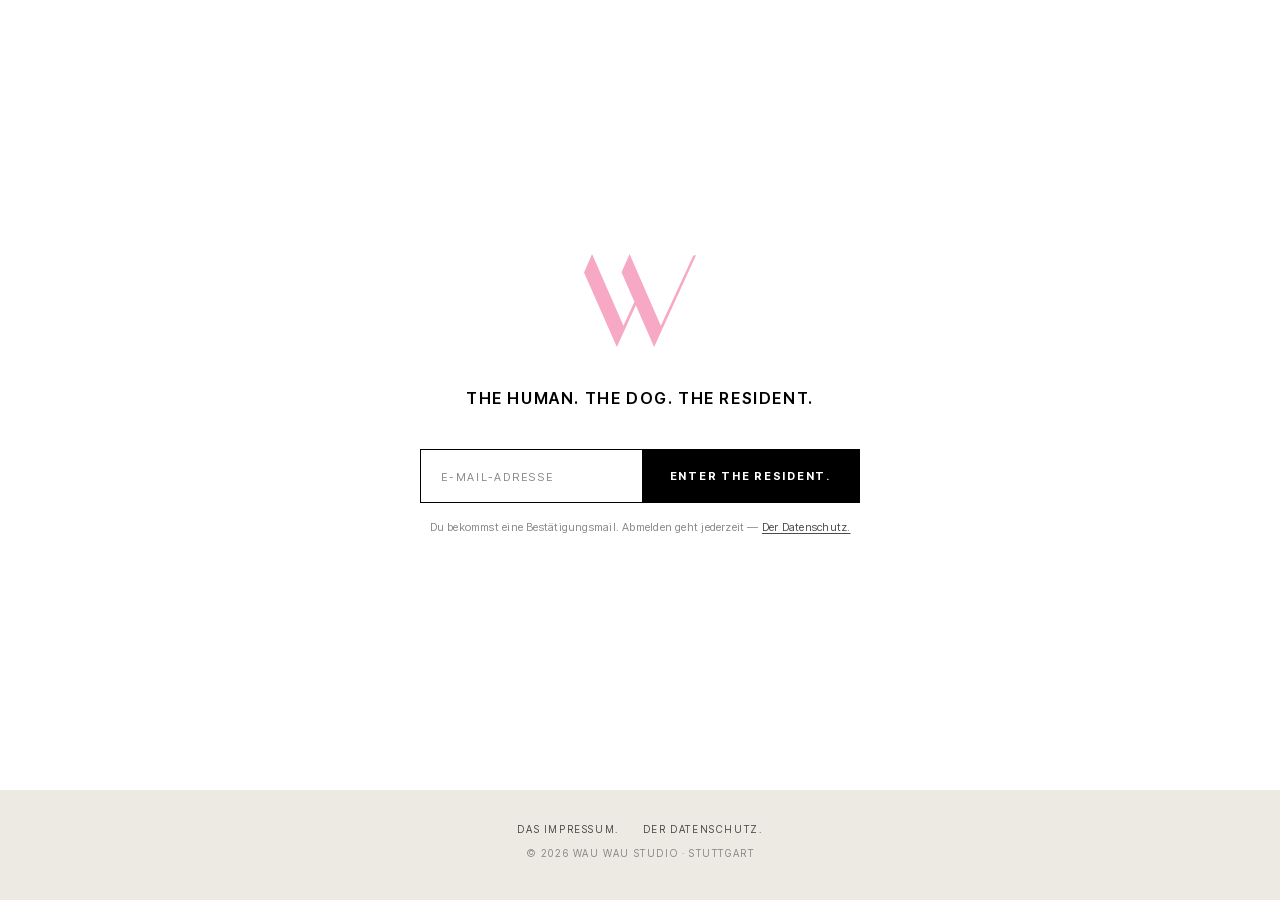
==== index.html @ 5a268c18 "WAU WAU Studio public teaser: landing, confirm, legal pages Co-Authored-By: Claude Fable 5 <noreply@" ====
<!DOCTYPE html>
<html lang="de">
<head>
<meta charset="UTF-8" />
<meta name="viewport" content="width=device-width, initial-scale=1.0" />
<title>The List. — WAU WAU STUDIO</title>
<link rel="icon" href="favicon.svg" type="image/svg+xml">
<link rel="icon" href="favicon.png" sizes="32x32">
<link rel="apple-touch-icon" href="apple-touch-icon.png">
<meta name="description" content="Chapter 01 kommt. The List erfährt es zuerst — ein Haus für den Hund und den Menschen, der mit ihm wohnt.">
<link rel="canonical" href="https://wauwaustudio.com/">
<meta property="og:title" content="The List. — WAU WAU STUDIO">
<meta property="og:description" content="Chapter 01 kommt. The List erfährt es zuerst — ein Haus für den Hund und den Menschen, der mit ihm wohnt.">
<meta property="og:type" content="website">
<meta property="og:url" content="https://wauwaustudio.com/">
<meta property="og:image" content="https://wauwaustudio.com/og-image.png">
<meta property="og:site_name" content="WAU WAU Studio">
<meta property="og:locale" content="de_DE">
<meta name="twitter:card" content="summary_large_image">
<link rel="stylesheet" href="styles.css?v=20260708-17">
</head>
<body>

<main class="landing">
  <div class="landing-inner">

    <div class="landing-emblem" aria-hidden="true">
      <svg viewBox="0 0 828.16 688.01" xmlns="http://www.w3.org/2000/svg">
        <path fill="currentColor" d="M337.18,0.00 L277.61,135.22 L372.55,353.83 L291.80,530.65 L59.59,0.53 L0.00,136.64 L242.98,688.01 L383.33,378.32 L518.47,687.63 L828.16,9.86 L808.40,10.77 L567.93,530.61 Z"/>
      </svg>
    </div>

    <h1 class="landing-line">The Human. The Dog. The Resident.</h1>

    <!-- Brevo (Double-Opt-in, serverseitig aktiv). Der POST geht in ein
         verstecktes iframe, damit die Nutzerin auf unserer Seite bleibt;
         nach dem Absenden ersetzt JS das Formular durch die Erfolgszeile.
         Ohne JS: normaler POST → Brevos Bestätigungsseite (Fallback). -->
    <form id="waitlist-form" class="landing-form"
          method="POST"
          action="https://05bfba28.sibforms.com/serve/[base64]"
          target="brevo-sink">
      <input type="email" name="EMAIL" placeholder="E-Mail-Adresse" aria-label="E-Mail-Adresse" required>
      <input type="text" name="email_address_check" value="" style="position:absolute;left:-9999px" tabindex="-1" aria-hidden="true">
      <input type="hidden" name="locale" value="de">
      <button type="submit">Enter the Resident.</button>
    </form>
    <p class="landing-fineprint">Du bekommst eine Bestätigungsmail. Abmelden geht jederzeit — <a href="landing-datenschutz.html">Der Datenschutz.</a></p>
    <iframe name="brevo-sink" style="display:none" aria-hidden="true" title="Brevo"></iframe>

  </div>

  <footer class="landing-footer">
    <div class="landing-legal">
      <a href="landing-impressum.html">Das Impressum.</a>
      <a href="landing-datenschutz.html">Der Datenschutz.</a>
    </div>
    <span>© 2026 WAU WAU Studio · Stuttgart</span>
  </footer>
</main>

<script>
  (function () {
    var form = document.getElementById('waitlist-form');
    if (!form) return;
    var fineprint = document.querySelector('.landing-fineprint');
    form.addEventListener('submit', function () {
      // Das Formular postet wirklich (target = verstecktes iframe). Wir
      // ersetzen danach nur die sichtbaren Elemente durch die Erfolgszeile.
      setTimeout(function () {
        var note = document.createElement('p');
        note.className = 'landing-success';
        note.textContent = 'Check über dein Postfach in The Resident. ein.';
        form.replaceWith(note);
        if (fineprint) fineprint.remove();
      }, 0);
    });
  })();
</script>

</body>
</html>
---- styles.css ----
/* =====================================================
   WAU WAU STUDIO — Fonts, lokal gehostet (kein Google-CDN)
   Bodoni Moda (normal + kursiv) und Inter Tight (variabel,
   400–900). Nur latin-Subset, unicode-range aus dem
   Google-CSS übernommen. font-display: swap.
   ===================================================== */

@font-face {
  font-family: 'Bodoni Moda';
  font-style: normal;
  font-weight: 400 700;
  font-display: swap;
  src: url(fonts/bodoni-moda-normal-latin.woff2) format('woff2');
  unicode-range: U+0000-00FF, U+0131, U+0152-0153, U+02BB-02BC, U+02C6, U+02DA, U+02DC, U+0304, U+0308, U+0329, U+2000-206F, U+20AC, U+2122, U+2191, U+2193, U+2212, U+2215, U+FEFF, U+FFFD;
}
@font-face {
  font-family: 'Bodoni Moda';
  font-style: italic;
  font-weight: 400 700;
  font-display: swap;
  src: url(fonts/bodoni-moda-italic-latin.woff2) format('woff2');
  unicode-range: U+0000-00FF, U+0131, U+0152-0153, U+02BB-02BC, U+02C6, U+02DA, U+02DC, U+0304, U+0308, U+0329, U+2000-206F, U+20AC, U+2122, U+2191, U+2193, U+2212, U+2215, U+FEFF, U+FFFD;
}
@font-face {
  font-family: 'Inter Tight';
  font-style: normal;
  font-weight: 400 900;
  font-display: swap;
  src: url(fonts/inter-tight-normal-latin.woff2) format('woff2');
  unicode-range: U+0000-00FF, U+0131, U+0152-0153, U+02BB-02BC, U+02C6, U+02DA, U+02DC, U+0304, U+0308, U+0329, U+2000-206F, U+20AC, U+2122, U+2191, U+2193, U+2212, U+2215, U+FEFF, U+FFFD;
}

/* =====================================================
   WAU WAU STUDIO — v0.4
   Editorial — Wortmarken in Inter Tight 800.
   Body in Inter Tight für ruhige Lesbarkeit.
   Der opulente Moment: Bodoni Moda (--display) auf den
   Headlines und Produktnamen. Wortmarke, Navigation und
   Fließtext bleiben Inter Tight — das ist die Grammatik.
   ===================================================== */

:root {
  --white: #FFFFFF;
  --black: #000000;
  --grey-50: #F7F7F7;
  --grey-100: #E5E5E5;
  --grey-300: #BFBFBF;
  --grey-500: #888888;
  --grey-700: #4A4A4A;
  --bone: #F4F2ED; /* warmer Knochen-Ton für die leeren Platten — zum Footer (#EDEAE3) gestimmt, kein Grünstich */
  --bubblegum: #F7A8C4; /* Emblem-Rosa — finale Pantone noch offen, Wert bewusst zentral gehalten */

  --font: 'Inter Tight', 'Helvetica Neue', Helvetica, Arial, sans-serif;
  --display: 'Bodoni Moda', 'Didot', 'Bodoni 72', Garamond, serif;

  --easing: cubic-bezier(0.16, 1, 0.3, 1);
}

* { box-sizing: border-box; margin: 0; padding: 0; }
html { scroll-behavior: smooth; }

body {
  background: var(--white);
  color: var(--black);
  font-family: var(--font);
  font-weight: 400;
  line-height: 1.4;
  -webkit-font-smoothing: antialiased;
  overflow-x: hidden;
  position: relative;
}

::selection { background: var(--black); color: var(--white); }
a { color: inherit; text-decoration: none; }

/* ================================
   HERO — Sidebar links, Inhalt rechts
   ================================ */
.hero {
  background-color: var(--white);
  color: var(--black);
  height: 100vh;
  min-height: 600px;
  margin-left: 243px;
}
.hero-rail {
  position: fixed;
  top: 0;
  left: 0;
  width: 243px;
  height: 100vh;
  z-index: 100;
  overflow: hidden;
  display: flex;
  flex-direction: column;
  gap: 24px;
  padding: 24px 19px;
  background: var(--white);
  border-right: 1px solid var(--black);
}
.hero-nav {
  display: flex;
  flex-direction: column;
  gap: 22px;
  margin-top: 31px;
  font-family: var(--font);
  font-size: 11px;
  font-weight: 500;
  letter-spacing: 0.04em;
  text-transform: uppercase;
}
.hero-nav .group {
  display: flex;
  flex-direction: column;
  gap: 9px;
}
.hero-nav a {
  color: var(--black);
  transition: opacity 0.2s;
}
.hero-nav a:hover { opacity: 0.5; }
.hero-nav a.is-active { text-decoration: underline; text-underline-offset: 4px; }

/* --------------------------------
   THE CHAPTERS — Akkordeon im Rail
   Der Trigger ist ein Button in Nav-Grammatik (10px, uppercase,
   Punkt am Ende). Die Unterliste ist eingerückt und klappt über
   height/opacity auf. Progressive Enhancement: ohne JS bleibt sie
   sichtbar (kein max-height-Deckel), JS versteckt sie initial.
   -------------------------------- */
.hero-nav .chapters-trigger {
  color: var(--black);
  font: inherit;
  letter-spacing: inherit;
  text-transform: inherit;
  text-align: left;
  background: none;
  border: 0;
  padding: 0;
  cursor: pointer;
  transition: opacity 0.2s;
}
.hero-nav .chapters-trigger:hover { opacity: 0.5; }

/* Eingerückte Unterliste — ruhige, langsame Klappbewegung. */
.hero-nav .chapters-panel {
  display: flex;
  flex-direction: column;
  gap: 9px;
  padding-left: 14px;
  margin-top: 9px;
}
/* Erst wenn JS greift (.reveal-on auf <html>), wird geklappt.
   So bleibt der Link ohne JS erreichbar. */
.reveal-on .hero-nav .chapters-panel {
  overflow: hidden;
  max-height: 0;
  opacity: 0;
  margin-top: 0;
  transition: max-height 0.6s var(--easing),
              opacity 0.6s var(--easing),
              margin-top 0.6s var(--easing);
}
.reveal-on .hero-nav .chapters.is-open .chapters-panel {
  opacity: 1;
  margin-top: 9px;
  /* max-height wird per JS auf die gemessene Höhe gesetzt */
}

.hero-video-wrap {
  position: relative;
  overflow: hidden;
  height: 100%;
  background: var(--black);
}
.hero-video-wrap video,
.hero-video-wrap img {
  width: 100%;
  height: 100%;
  object-fit: cover;
  object-position: center center;
  display: block;
}

/* W-Emblem — fixierte Ebene im Viewport. Bleibt beim Scrollen mittig
   stehen. Über dem Hero-Video gefüllt (.w-fill), unterhalb der
   Video-Unterkante nur Kontur (.w-outline). Position, Größe und der
   Clip an der Video-Kante werden in main.js gesetzt.
   Liegt über allem Inhalt, aber unter dem Such-Overlay (z-index 200). */
.w-emblem-fixed {
  position: fixed;
  top: 0;
  left: 0;
  width: 0;
  height: 0;
  color: var(--bubblegum);
  pointer-events: none;
  z-index: 150;
}
.w-emblem-fixed svg {
  position: absolute;
  inset: 0;
  display: block;
  width: 100%;
  height: 100%;
}

/* Alle Sektionen NACH dem Hero: rechts von der fixen Sidebar.
   Ab .big-mark läuft der Inhalt full-bleed, die Sidebar wird per JS ausgeblendet. */
.product-grid,
.editorial-strip,
.detail,
.archive,
.newsletter,
.category-bar,
.page-section,
.founder,
.legal,
.product-detail {
  margin-left: 243px;
}

.hero-logo {
  font-family: var(--font);
  font-weight: 800;
  font-size: 34px;
  line-height: 1.0;
  letter-spacing: -0.02em;
  text-align: center;
  color: var(--black);
  margin: 0;
}
.hero-logo .logo-line { display: block; white-space: nowrap; }
.hero-logo .studio {
  font-size: 11px;
  font-weight: 500;
  letter-spacing: 0.16em;
  margin-top: 6px;
}
.hero-logo .studio span { display: inline; }
.hero-logo a { display: block; }

/* ================================
   PAGE SECTION — generischer Container für Unterseiten
   ================================ */
.page-section {
  min-height: 100vh;
  padding: 140px 60px 120px;
  display: flex;
  flex-direction: column;
  border-bottom: 1px solid var(--black);
}
.page-section .label {
  font-size: 11px;
  font-weight: 500;
  letter-spacing: 0.32em;
  text-transform: uppercase;
  color: var(--grey-500);
  margin-bottom: 24px;
}
.page-section h1 {
  font-family: var(--display);
  font-size: clamp(48px, 8vw, 130px);
  font-weight: 500;
  line-height: 0.92;
  letter-spacing: 0.005em;
  text-transform: uppercase;
  margin-bottom: 32px;
}
.page-section .lede {
  font-size: 16px;
  line-height: 1.7;
  color: var(--grey-700);
  max-width: 640px;
  margin-bottom: 64px;
}
.page-section .placeholder-note {
  margin-top: auto;
  font-size: 11px;
  letter-spacing: 0.32em;
  text-transform: uppercase;
  color: var(--grey-500);
  border: 1px dashed var(--grey-300);
  padding: 32px;
  text-align: center;
}

/* ================================
   LEGAL — Long-Form-Prose (Impressum, AGB, Datenschutz)
   ================================ */
.legal {
  background: var(--white);
  padding: 0 60px 140px;
  border-bottom: 1px solid var(--black);
}
.legal-prose {
  max-width: 720px;
  font-size: 14px;
  line-height: 1.7;
  color: var(--grey-700);
}
.legal-prose .meta {
  font-size: 11px;
  letter-spacing: 0.16em;
  text-transform: uppercase;
  color: var(--grey-500);
  border: 1px dashed var(--grey-300);
  padding: 16px 20px;
  margin-bottom: 56px;
  line-height: 1.6;
}
.legal-prose h2 {
  font-size: 11px;
  font-weight: 600;
  letter-spacing: 0.32em;
  text-transform: uppercase;
  color: var(--black);
  margin: 48px 0 16px;
}
.legal-prose h2:first-of-type { margin-top: 0; }
.legal-prose p { margin: 0 0 16px; }
.legal-prose p:last-child { margin-bottom: 0; }
.legal-prose .address p { margin: 0; }
.legal-prose a { color: var(--black); text-decoration: underline; text-underline-offset: 3px; }
.legal-prose a:hover { opacity: 0.5; }
@media (max-width: 900px) {
  .legal { padding: 0 24px 100px; }
}

/* ================================
   SIZES — ruhige Maßtabelle (The Dog, The Human, The Resident)
   ================================ */
.sizes {
  background: var(--white);
  padding: 100px 60px;
  border-bottom: 1px solid var(--black);
}
.sizes-inner { max-width: 720px; }
.sizes .label {
  font-size: 11px;
  font-weight: 500;
  letter-spacing: 0.32em;
  text-transform: uppercase;
  color: var(--grey-500);
  margin-bottom: 20px;
}
.sizes h2 {
  font-family: var(--display);
  font-style: italic;
  font-size: clamp(28px, 3vw, 44px);
  font-weight: 500;
  line-height: 1.02;
  margin: 0 0 20px;
}
.sizes .intro {
  font-size: 14px;
  line-height: 1.7;
  color: var(--grey-700);
  max-width: 560px;
  margin: 0 0 40px;
}
.sizes-scroll { overflow-x: auto; }
.size-table {
  width: 100%;
  border-collapse: collapse;
  font-size: 13px;
  line-height: 1.5;
}
.size-table th,
.size-table td {
  text-align: left;
  padding: 14px 20px 14px 0;
  border-bottom: 1px solid var(--grey-300);
  white-space: nowrap;
}
.size-table thead th {
  font-size: 10px;
  font-weight: 600;
  letter-spacing: 0.24em;
  text-transform: uppercase;
  color: var(--grey-500);
  border-bottom: 1px solid var(--black);
}
.size-table tbody th {
  font-weight: 600;
  color: var(--black);
}
.size-table td { color: var(--grey-700); }
.size-table tbody tr:last-child th,
.size-table tbody tr:last-child td { border-bottom: 1px solid var(--black); }
.sizes .aside {
  font-size: 13px;
  line-height: 1.7;
  color: var(--grey-700);
  max-width: 560px;
  margin: 32px 0 0;
}
.sizes .note {
  font-size: 11px;
  letter-spacing: 0.04em;
  color: var(--grey-500);
  margin: 24px 0 0;
}
@media (max-width: 900px) {
  .sizes { padding: 80px 24px; }
}

/* ================================
   BRAND INTRO — Porträt links, Lede rechts
   ================================ */
.brand-intro {
  display: grid;
  grid-template-columns: 280px 1fr;
  gap: 56px;
  align-items: start;
}
.brand-intro-image {
  margin: 0;
  display: flex;
  flex-direction: column;
  gap: 16px;
}
.brand-intro-image img {
  display: block;
  width: 100%;
  height: auto;
}
.brand-intro-image figcaption {
  font-size: 11px;
  letter-spacing: 0.32em;
  text-transform: uppercase;
  color: var(--grey-500);
}
.brand-intro-image figcaption .name {
  display: block;
  color: var(--black);
  font-weight: 600;
  margin-bottom: 6px;
}
.brand-intro-text { max-width: 640px; }
.brand-intro-text .lede:last-child { margin-bottom: 0; }
.brand-intro-text .core-title {
  font-size: clamp(28px, 4vw, 44px);
  font-weight: 800;
  line-height: 0.95;
  letter-spacing: -0.02em;
  text-transform: uppercase;
  margin-bottom: 28px;
}
.brand-intro-text p {
  font-size: 16px;
  line-height: 1.7;
  color: var(--grey-700);
  margin-bottom: 22px;
}
.brand-intro-text p:last-child { margin-bottom: 0; }
@media (max-width: 900px) {
  .brand-intro { grid-template-columns: 1fr; gap: 32px; }
  .brand-intro-image { max-width: 280px; }
}

/* ================================
   CATEGORY BAR — Sortieren / Filter über dem Grid
   ================================ */
.category-bar {
  border-bottom: 1px solid var(--black);
  padding: 16px 24px;
  display: flex;
  justify-content: space-between;
  align-items: center;
  font-size: 11px;
  font-weight: 500;
  letter-spacing: 0.16em;
  text-transform: uppercase;
  background: var(--white);
}
.category-bar .left {
  display: flex;
  gap: 16px;
  align-items: center;
}
.category-bar .left .count { color: var(--grey-500); }
.category-bar .right {
  display: flex;
  gap: 12px;
  align-items: center;
}
.category-bar select {
  border: 1px solid var(--black);
  background: var(--white);
  padding: 8px 12px;
  font-family: var(--font);
  font-size: 11px;
  font-weight: 500;
  letter-spacing: 0.12em;
  text-transform: uppercase;
  color: var(--black);
  cursor: pointer;
  outline: none;
  appearance: none;
  -webkit-appearance: none;
  padding-right: 28px;
  background-image: url("data:image/svg+xml;utf8,<svg xmlns='http://www.w3.org/2000/svg' width='10' height='6' viewBox='0 0 10 6' fill='none'><path d='M1 1l4 4 4-4' stroke='black' stroke-width='1.2'/></svg>");
  background-repeat: no-repeat;
  background-position: right 10px center;
}

/* ================================
   PRODUCT GRID — 2-spaltig
   ================================ */
.product-grid {
  display: grid;
  grid-template-columns: repeat(2, 1fr);
  gap: 0;
  border-bottom: 1px solid var(--black);
}
.product-card {
  border-right: 1px solid var(--black);
  padding: 0;
  background: var(--white);
  cursor: pointer;
  position: relative;
}
.product-card:nth-child(2n) { border-right: none; }

.product-card .image {
  aspect-ratio: 4/5;
  background: var(--bone);
  position: relative;
  overflow: hidden;
  /* Der Ton der Platte hebt sich beim Hover minimal — langsam, leise. */
  transition: background 0.7s var(--easing);
}
/* Die leere Platte reagiert, nicht die ganze Karte: der Knochen-Ton
   verdichtet sich einen Hauch, das Material-Label tritt näher und dunkler. */
.product-card:hover .image { background: #EFEDE6; }
.product-card .image[data-material]::after {
  transition: color 0.7s var(--easing), letter-spacing 0.7s var(--easing);
}
.product-card:hover .image[data-material]::after {
  color: var(--grey-700);
  letter-spacing: 0.36em;
}
/* Name und Preis reagieren subtil mit — kein Sprung, nur ein Aufwachen. */
.product-card .name,
.product-card .price {
  transition: opacity 0.6s var(--easing);
}
.product-card:hover .price { opacity: 0.55; }
.product-card .image img {
  position: absolute;
  inset: 0;
  width: 100%;
  height: 100%;
  object-fit: contain;
  display: block;
}
/* Kuratierte Kennzeichnung der leeren Platte: Materialzeile, zentriert,
   im Duktus der bestehenden Labels. Erscheint nur, wenn ein data-material
   gesetzt ist — die Fläche liest sich als gespannter Rahmen, nicht als Leere. */
.product-card .image[data-material]::after {
  content: attr(data-material);
  position: absolute;
  inset: 0;
  display: flex;
  align-items: center;
  justify-content: center;
  font-size: 11px;
  font-weight: 500;
  letter-spacing: 0.32em;
  text-transform: uppercase;
  color: var(--grey-500);
}
.product-card .card-link {
  display: block;
  color: inherit;
  text-decoration: none;
}

.product-card .info {
  padding: 16px 20px 24px;
  display: flex;
  justify-content: space-between;
  align-items: flex-start;
  gap: 12px;
}
.product-card .name {
  font-family: var(--display);
  font-style: italic;
  font-size: 19px;
  font-weight: 500;
  letter-spacing: 0.005em;
  line-height: 1.1;
}
.product-card .meta {
  display: block;
  margin-top: 4px;
  font-size: 10px;
  font-weight: 400;
  letter-spacing: 0.08em;
  color: var(--grey-500);
  text-transform: uppercase;
}
.product-card .price {
  font-size: 11px;
  font-weight: 500;
  letter-spacing: 0.08em;
  white-space: nowrap;
}

.product-card .bookmark {
  position: absolute;
  top: 16px;
  right: 16px;
  background: transparent;
  border: none;
  padding: 4px;
  cursor: pointer;
  color: var(--black);
  display: flex;
  align-items: center;
  justify-content: center;
  transition: opacity 0.2s var(--easing);
}
.product-card .bookmark:hover { opacity: 0.5; }
.product-card .bookmark svg { display: block; width: 13px; height: 17px; }

/* ================================
   PRODUCT DETAIL — Karussell links, Info rechts
   ================================ */
.product-detail {
  display: grid;
  grid-template-columns: 1fr 380px;
  gap: 0;
  background: var(--white);
}
.carousel {
  position: relative;
  background: var(--bone);
  aspect-ratio: 512 / 442;
  overflow: hidden;
}
/* Gleiche kuratierte Kennzeichnung wie auf den Karten, hier auf der
   Detail-Platte. Liegt unter Pfeilen/Dots (z-index 2), stört sie nicht. */
.carousel[data-material]::after {
  content: attr(data-material);
  position: absolute;
  inset: 0;
  display: flex;
  align-items: center;
  justify-content: center;
  font-size: 11px;
  font-weight: 500;
  letter-spacing: 0.32em;
  text-transform: uppercase;
  color: var(--grey-500);
  z-index: 1;
}
.carousel-track {
  position: relative;
  width: 100%;
  height: 100%;
}
.carousel-track img {
  position: absolute;
  inset: 0;
  width: 100%;
  height: 100%;
  object-fit: contain;
  opacity: 0;
  transition: opacity 0.5s var(--easing);
  cursor: pointer;
  display: block;
}
.carousel-track img.is-active { opacity: 1; }
.carousel-prev,
.carousel-next {
  position: absolute;
  top: 50%;
  transform: translateY(-50%);
  background: rgba(255, 255, 255, 0.7);
  border: none;
  width: 40px;
  height: 40px;
  border-radius: 50%;
  cursor: pointer;
  display: flex;
  align-items: center;
  justify-content: center;
  color: var(--black);
  opacity: 0.6;
  transition: opacity 0.2s var(--easing), background 0.2s var(--easing);
  z-index: 2;
}
.carousel-prev:hover,
.carousel-next:hover { opacity: 1; background: rgba(255, 255, 255, 0.95); }
.carousel-prev { left: 16px; }
.carousel-next { right: 16px; }
.carousel-prev svg,
.carousel-next svg { width: 14px; height: 14px; }
.carousel-dots {
  position: absolute;
  bottom: 24px;
  left: 50%;
  transform: translateX(-50%);
  display: flex;
  gap: 8px;
  z-index: 2;
}
.carousel-dots button {
  width: 8px;
  height: 8px;
  border-radius: 50%;
  border: 1px solid var(--black);
  background: transparent;
  cursor: pointer;
  padding: 0;
  transition: background 0.2s var(--easing);
}
.carousel-dots button.is-active { background: var(--black); }

.product-info {
  padding: 80px 48px;
  display: flex;
  flex-direction: column;
  gap: 24px;
}
.product-info .label {
  font-size: 11px;
  font-weight: 500;
  letter-spacing: 0.32em;
  text-transform: uppercase;
  color: var(--grey-500);
}
.product-info h1 {
  font-family: var(--display);
  font-style: italic;
  font-size: clamp(34px, 3.4vw, 52px);
  font-weight: 500;
  line-height: 1.02;
  letter-spacing: 0;
  margin: 0;
}
.product-info .price {
  font-size: 16px;
  font-weight: 500;
  letter-spacing: 0.04em;
  margin: 0;
}
.product-info .price-note {
  font-size: 11px;
  line-height: 1.5;
  color: var(--grey-500);
  margin: -16px 0 0;
}
.product-info .body {
  font-size: 14px;
  line-height: 1.7;
  color: var(--grey-700);
  margin: 0;
}
.product-info .specs {
  display: flex;
  flex-direction: column;
  gap: 16px;
  padding: 24px 0;
  margin-top: 8px;
}
.product-info .specs h4 {
  font-size: 10px;
  font-weight: 600;
  letter-spacing: 0.32em;
  text-transform: uppercase;
  color: var(--grey-500);
  margin: 0 0 4px;
}
.product-info .specs p {
  font-size: 13px;
  line-height: 1.5;
  color: var(--black);
  margin: 0;
}
.product-info .btn-primary {
  margin-top: 8px;
  background: var(--black);
  color: var(--white);
  border: none;
  padding: 18px 24px;
  font-family: var(--font);
  font-size: 11px;
  font-weight: 600;
  letter-spacing: 0.32em;
  text-transform: uppercase;
  cursor: pointer;
  transition: opacity 0.45s var(--easing);
}
.product-info .btn-primary:hover { opacity: 0.8; }
@media (max-width: 900px) {
  .product-detail { grid-template-columns: 1fr; }
  .product-info { padding: 48px 24px; }
}

/* ================================
   EDITORIAL STRIP — riesige caps
   ================================ */
.editorial-strip {
  background: var(--white);
  padding: 200px 24px;
  text-align: center;
  border-bottom: 1px solid var(--black);
}
.editorial-strip h2 {
  font-family: var(--display);
  font-weight: 500;
  font-size: clamp(48px, 8vw, 130px);
  line-height: 0.92;
  letter-spacing: 0.005em;
  text-transform: uppercase;
  max-width: 1400px;
  margin: 0 auto;
}
.editorial-strip .label {
  font-size: 11px;
  font-weight: 500;
  letter-spacing: 0.32em;
  text-transform: uppercase;
  color: var(--grey-500);
  margin-bottom: 32px;
}

/* ================================
   ARCHIVE — Pinterest-artiges Masonry-Grid
   ================================ */
.archive {
  background: var(--white);
  padding: 140px 24px 100px;
  border-bottom: 1px solid var(--black);
}
.archive-header {
  text-align: center;
  margin-bottom: 80px;
}
.archive-header .label {
  font-size: 11px;
  font-weight: 500;
  letter-spacing: 0.32em;
  text-transform: uppercase;
  color: var(--grey-500);
  margin-bottom: 24px;
  display: block;
}
.archive-header h1 {
  font-family: var(--display);
  font-style: italic;
  font-size: clamp(48px, 8vw, 130px);
  font-weight: 500;
  line-height: 0.92;
  letter-spacing: 0;
  margin-bottom: 16px;
}
.archive-header p {
  font-size: 13px;
  color: var(--grey-500);
  max-width: 540px;
  margin: 0 auto;
  line-height: 1.6;
}
.archive-grid {
  column-count: 4;
  column-gap: 12px;
  max-width: 1700px;
  margin: 0 auto;
}
.archive-grid img {
  width: 100%;
  height: auto;
  display: block;
  margin-bottom: 12px;
  break-inside: avoid;
  cursor: pointer;
  transition: opacity 0.4s var(--easing), transform 0.6s var(--easing);
}
.archive-grid img:hover { opacity: 0.7; }
.archive-empty {
  column-span: all;
  text-align: center;
  color: var(--grey-500);
  font-size: 11px;
  letter-spacing: 0.32em;
  text-transform: uppercase;
  padding: 80px 0;
  border: 1px dashed var(--grey-300);
}
@media (max-width: 1100px) { .archive-grid { column-count: 3; } }
@media (max-width: 700px)  { .archive-grid { column-count: 2; } }

/* ================================
   NEWSLETTER
   ================================ */
.newsletter {
  background: var(--grey-50);
  padding: 160px 24px;
  text-align: center;
  border-bottom: 1px solid var(--black);
}
/* Statisches W-Emblem in der Newsletter-Sektion. Größe (width/height)
   und horizontaler Versatz (margin-left) werden in main.js gesetzt,
   damit sie exakt dem fixierten, wandernden W entsprechen. */
.w-emblem-static {
  color: var(--bubblegum);
  margin: 0 auto 32px;
  width: 0;
  height: 0;
}
.w-emblem-static svg {
  display: block;
  width: 100%;
  height: 100%;
}
.newsletter p {
  font-size: 13px;
  color: var(--grey-700);
  max-width: 560px;
  margin: 0 auto 48px;
  line-height: 1.7;
}
.newsletter form {
  display: flex;
  max-width: 560px;
  margin: 0 auto;
  border: 1px solid var(--black);
}
.newsletter input[type="email"] {
  flex: 1;
  padding: 18px 20px;
  border: none;
  background: transparent;
  font-family: var(--font);
  font-size: 13px;
  font-weight: 400;
  letter-spacing: 0.04em;
  outline: none;
}
.newsletter input::placeholder {
  color: var(--grey-500);
  text-transform: uppercase;
  letter-spacing: 0.16em;
  font-size: 11px;
}
.newsletter button {
  background: var(--black);
  color: var(--white);
  border: none;
  padding: 0 32px;
  font-family: var(--font);
  font-size: 11px;
  font-weight: 700;
  letter-spacing: 0.16em;
  text-transform: uppercase;
  cursor: pointer;
  transition: background 0.45s var(--easing);
}
.newsletter button:hover { background: var(--grey-700); }
/* Erfolgszeile, die das Formular nach dem Absenden ersetzt. Ruhig,
   etwas präsenter als die Fineprint-Zeile. */
.newsletter-success {
  max-width: 560px;
  margin: 0 auto;
  font-size: 14px;
  font-weight: 400;
  line-height: 1.7;
  letter-spacing: 0.02em;
  color: var(--grey-700);
}

/* ================================
   SEARCH FIELD
   ================================ */
.search-form {
  display: flex;
  max-width: 720px;
  border-bottom: 1px solid var(--black);
  padding: 8px 0;
}
.search-form input {
  flex: 1;
  border: none;
  background: transparent;
  font-family: var(--font);
  font-size: 24px;
  font-weight: 400;
  letter-spacing: -0.01em;
  outline: none;
}
.search-form input::placeholder {
  color: var(--grey-300);
}
.search-form button {
  background: transparent;
  border: none;
  font-family: var(--font);
  font-size: 11px;
  font-weight: 700;
  letter-spacing: 0.32em;
  text-transform: uppercase;
  cursor: pointer;
  padding: 0 16px;
}

/* ================================
   CONTACT FORM — Email-Anfrage mit Thema, FAQ, Pflichtfeldern
   ================================ */
.contact-form-block {
  margin-top: 80px;
  max-width: 720px;
  width: 100%;
}
.contact-form-title {
  text-align: center;
  font-family: var(--font);
  font-size: 14px;
  font-weight: 700;
  letter-spacing: 0.24em;
  text-transform: uppercase;
  margin: 0 0 16px;
}
.contact-form-lede {
  text-align: center;
  font-size: 14px;
  line-height: 1.6;
  color: var(--grey-700);
  margin: 0 auto 56px;
  max-width: 520px;
}
.contact-form {
  display: flex;
  flex-direction: column;
  gap: 24px;
}
.contact-form-meta {
  text-align: right;
  font-size: 11px;
  letter-spacing: 0.16em;
  text-transform: uppercase;
  color: var(--grey-500);
}
.contact-form-section {
  font-family: var(--font);
  font-size: 13px;
  font-weight: 700;
  letter-spacing: 0.24em;
  text-transform: uppercase;
  margin: 32px 0 0;
}

.contact-field {
  display: flex;
  flex-direction: column;
  gap: 8px;
}
.contact-field label {
  font-size: 12px;
  letter-spacing: 0.04em;
  color: var(--grey-500);
}
.contact-field input,
.contact-field select,
.contact-field textarea {
  width: 100%;
  padding: 16px 18px;
  border: 1px solid var(--black);
  background: var(--white);
  font-family: var(--font);
  font-size: 14px;
  letter-spacing: 0.01em;
  color: var(--black);
  outline: none;
  transition: border-color 0.2s;
}
.contact-field textarea {
  resize: vertical;
  min-height: 140px;
  line-height: 1.5;
}
.contact-field input:focus,
.contact-field select:focus,
.contact-field textarea:focus {
  border-color: var(--black);
  box-shadow: inset 0 0 0 1px var(--black);
}
.contact-field select {
  appearance: none;
  -webkit-appearance: none;
  padding-right: 44px;
  cursor: pointer;
  background-image: url("data:image/svg+xml;utf8,<svg xmlns='http://www.w3.org/2000/svg' width='12' height='8' viewBox='0 0 12 8' fill='none'><path d='M1 1l5 5 5-5' stroke='black' stroke-width='1.4'/></svg>");
  background-repeat: no-repeat;
  background-position: right 16px center;
}

.contact-grid {
  display: grid;
  gap: 16px;
}
.contact-grid-two { grid-template-columns: 1fr 1fr; }
.contact-grid-phone { grid-template-columns: 140px 1fr; }

.contact-faq {
  margin: 8px 0 16px;
}
.contact-faq h4 {
  font-family: var(--font);
  font-size: 13px;
  font-weight: 700;
  letter-spacing: 0.24em;
  text-transform: uppercase;
  margin: 0 0 20px;
}
.contact-faq ul {
  list-style: none;
  display: flex;
  flex-direction: column;
  gap: 14px;
}
.contact-faq a {
  font-size: 14px;
  color: var(--black);
  text-decoration: underline;
  text-underline-offset: 4px;
  transition: opacity 0.2s;
}
.contact-faq a:hover { opacity: 0.5; }

.contact-submit {
  margin-top: 16px;
  padding: 18px 24px;
  background: var(--black);
  color: var(--white);
  border: none;
  font-family: var(--font);
  font-size: 11px;
  font-weight: 700;
  letter-spacing: 0.24em;
  text-transform: uppercase;
  cursor: pointer;
  transition: background 0.2s;
}
.contact-submit:hover { background: var(--grey-700); }

@media (max-width: 700px) {
  .contact-grid-two { grid-template-columns: 1fr; }
  .contact-grid-phone { grid-template-columns: 110px 1fr; }
}

/* ================================
   CONTACT CARD — zentrierte Karte mit Kanal, Zeiten, Aktion
   ================================ */
.contact-card {
  margin-top: 64px;
  max-width: 540px;
  display: flex;
  flex-direction: column;
  align-items: center;
  text-align: center;
  gap: 20px;
}
.contact-card h3 {
  font-family: var(--font);
  font-size: 13px;
  font-weight: 700;
  letter-spacing: 0.24em;
  text-transform: uppercase;
  color: var(--black);
  margin: 0;
}
.contact-card .contact-hours {
  font-family: var(--font);
  font-size: 18px;
  font-weight: 400;
  letter-spacing: 0.01em;
  color: var(--black);
  margin: 0;
}
.contact-card .contact-action {
  display: block;
  width: 100%;
  padding: 22px 32px;
  border: 1px solid var(--black);
  background: var(--white);
  font-family: var(--font);
  font-size: 18px;
  font-weight: 400;
  letter-spacing: 0.02em;
  color: var(--black);
  transition: background 0.5s var(--easing), color 0.5s var(--easing);
}
.contact-card .contact-action:hover {
  background: var(--black);
  color: var(--white);
}
.contact-card .contact-note {
  margin-top: 4px;
  font-size: 11px;
  letter-spacing: 0.16em;
  text-transform: uppercase;
  color: var(--grey-500);
}

/* ================================
   SEARCH OVERLAY — globaler Overlay über die aktuelle Seite
   ================================ */
.search-overlay {
  position: fixed;
  inset: 0;
  z-index: 200;
  pointer-events: none;
  opacity: 0;
  transition: opacity 0.25s var(--easing);
}
body.is-search-open .search-overlay {
  pointer-events: auto;
  opacity: 1;
}
body.is-search-open { overflow: hidden; }

.search-overlay-backdrop {
  position: absolute;
  top: 0;
  left: 243px;
  right: 0;
  bottom: 0;
  backdrop-filter: blur(7px) saturate(140%);
  -webkit-backdrop-filter: blur(7px) saturate(140%);
  background: rgba(255, 255, 255, 0.28);
  cursor: pointer;
}

.search-overlay-bar {
  position: absolute;
  top: 0;
  left: 243px;
  right: 0;
  display: flex;
  align-items: center;
  gap: 60px;
  padding: 28px 60px;
  background: transparent;
}
.search-overlay-form {
  flex: 1;
  border-bottom: 1px solid var(--black);
  padding-bottom: 8px;
}
.search-overlay-form input {
  width: 100%;
  border: none;
  background: transparent;
  font-family: var(--font);
  font-size: 22px;
  font-weight: 400;
  letter-spacing: -0.01em;
  outline: none;
  color: var(--black);
  padding: 4px 0;
}
.search-overlay-form input::placeholder {
  color: var(--grey-300);
}
.search-overlay-close {
  background: var(--white);
  border: 1px solid var(--black);
  padding: 8px 14px;
  font-family: var(--font);
  font-size: 11px;
  font-weight: 500;
  letter-spacing: 0.12em;
  text-transform: uppercase;
  color: var(--black);
  cursor: pointer;
  white-space: nowrap;
  transition: background 0.2s, color 0.2s;
}
.search-overlay-close:hover { background: var(--black); color: var(--white); }

/* Wenn die Suche offen ist: Sidebar bleibt voll sichtbar,
   das per JS geclippte Höhen-Tween wird übersteuert. */
body.is-search-open .hero-rail {
  height: 100vh !important;
  opacity: 1 !important;
}

@media (max-width: 700px) {
  .search-overlay-backdrop,
  .search-overlay-bar { left: 0; }
  .search-overlay-bar { padding: 20px 24px; gap: 24px; }
  .search-overlay-form input { font-size: 18px; }
}

/* ================================
   ACCOUNT — Tabs, Underline-Inputs, Social Login
   ================================ */
.auth-section { padding: 120px 60px 120px; }
.auth-wrap {
  max-width: 480px;
  width: 100%;
}

.auth-tabs {
  display: flex;
  gap: 32px;
  margin-bottom: 56px;
  border-bottom: 1px solid var(--grey-100);
  padding-bottom: 0;
}
.auth-tab {
  background: transparent;
  border: none;
  padding: 0 0 16px;
  font-family: var(--font);
  font-size: 12px;
  font-weight: 500;
  letter-spacing: 0.16em;
  text-transform: uppercase;
  color: var(--grey-500);
  cursor: pointer;
  position: relative;
  transition: color 0.2s var(--easing);
}
.auth-tab:hover { color: var(--black); }
.auth-tab.is-active {
  color: var(--black);
  font-weight: 700;
}
.auth-tab.is-active::after {
  content: "";
  position: absolute;
  left: 0;
  right: 0;
  bottom: -1px;
  height: 1px;
  background: var(--black);
}

.auth-panel { display: none; }
.auth-panel.is-active { display: block; }

.auth-form {
  display: flex;
  flex-direction: column;
  gap: 28px;
}
.auth-field {
  display: flex;
  flex-direction: column;
  gap: 6px;
  border-bottom: 1px solid var(--black);
  padding-bottom: 8px;
}
.auth-field > span {
  font-size: 11px;
  letter-spacing: 0.16em;
  text-transform: uppercase;
  color: var(--grey-500);
}
.auth-field input {
  width: 100%;
  padding: 4px 0;
  border: none;
  background: transparent;
  font-family: var(--font);
  font-size: 14px;
  letter-spacing: 0.02em;
  color: var(--black);
  outline: none;
}

.auth-row {
  display: flex;
  align-items: center;
  margin-top: -8px;
}
.auth-row-end { justify-content: flex-end; }
.auth-link {
  font-size: 11px;
  letter-spacing: 0.16em;
  text-transform: uppercase;
  color: var(--grey-500);
  transition: color 0.2s;
}
.auth-link:hover { color: var(--black); }

.auth-check {
  display: flex;
  align-items: flex-start;
  gap: 12px;
  font-size: 11px;
  letter-spacing: 0.08em;
  text-transform: uppercase;
  color: var(--grey-700);
  line-height: 1.5;
  cursor: pointer;
}
.auth-check input[type="checkbox"] {
  appearance: none;
  -webkit-appearance: none;
  width: 14px;
  height: 14px;
  border: 1px solid var(--black);
  background: var(--white);
  cursor: pointer;
  flex-shrink: 0;
  margin-top: 1px;
  position: relative;
}
.auth-check input[type="checkbox"]:checked::after {
  content: "";
  position: absolute;
  inset: 2px;
  background: var(--black);
}
.auth-check a {
  text-decoration: underline;
  text-underline-offset: 2px;
}

.auth-submit {
  margin-top: 8px;
  padding: 18px 24px;
  background: var(--black);
  color: var(--white);
  border: none;
  font-family: var(--font);
  font-size: 11px;
  font-weight: 700;
  letter-spacing: 0.24em;
  text-transform: uppercase;
  cursor: pointer;
  transition: background 0.2s;
}
.auth-submit:hover { background: var(--grey-700); }

.auth-social {
  display: grid;
  grid-template-columns: 1fr 1fr;
  gap: 12px;
  margin-top: 32px;
}
.auth-social-btn {
  display: flex;
  align-items: center;
  justify-content: center;
  gap: 10px;
  padding: 16px 12px;
  background: var(--white);
  border: 1px solid var(--black);
  font-family: var(--font);
  font-size: 11px;
  font-weight: 500;
  letter-spacing: 0.12em;
  text-transform: uppercase;
  color: var(--black);
  cursor: pointer;
  transition: background 0.2s, color 0.2s;
}
.auth-social-btn:hover {
  background: var(--black);
  color: var(--white);
}
.auth-social-btn:hover svg path { fill: currentColor; }

.auth-secondary {
  display: block;
  margin-top: 12px;
  padding: 16px 24px;
  border: 1px solid var(--black);
  font-family: var(--font);
  font-size: 11px;
  font-weight: 500;
  letter-spacing: 0.24em;
  text-transform: uppercase;
  text-align: center;
  color: var(--black);
  transition: background 0.2s, color 0.2s;
}
.auth-secondary:hover {
  background: var(--black);
  color: var(--white);
}

.auth-divider {
  display: flex;
  align-items: center;
  gap: 16px;
  margin: 32px 0;
  font-size: 11px;
  letter-spacing: 0.24em;
  text-transform: uppercase;
  color: var(--grey-500);
}
.auth-divider::before,
.auth-divider::after {
  content: "";
  flex: 1;
  height: 1px;
  background: var(--grey-100);
}

.auth-fineprint {
  margin-top: 40px;
  font-size: 11px;
  line-height: 1.7;
  letter-spacing: 0.02em;
  color: var(--grey-500);
}
.auth-fineprint a {
  text-decoration: underline;
  text-underline-offset: 2px;
}

@media (max-width: 600px) {
  .auth-section { padding: 80px 24px 80px; }
  .auth-social { grid-template-columns: 1fr; }
}

/* ================================
   BIG MARK — Wortmarke + Slogan vor dem Footer
   (The-Attico-Aufbau)
   ================================ */
.big-mark {
  background: var(--grey-50);
  color: var(--black);
  padding: 56px 24px;
  text-align: center;
  border-bottom: 1px solid var(--black);
  min-height: 70vh;
  display: flex;
  flex-direction: column;
  justify-content: center;
}
.big-mark-logo {
  margin-bottom: 20px;
}
.big-mark-logo .wau {
  display: block;
  font-family: var(--font);
  font-weight: 800;
  font-size: 39px;
  line-height: 1.0;
  letter-spacing: -0.02em;
}
.big-mark-logo .studio {
  display: block;
  font-family: var(--font);
  font-size: 13px;
  font-weight: 500;
  letter-spacing: 0.16em;
  margin-top: 6px;
}
.big-mark-slogan {
  font-family: var(--font);
  font-size: 14px;
  font-weight: 400;
  letter-spacing: 0.02em;
  line-height: 1.5;
  color: var(--grey-700);
}
.big-mark-slogan p { margin: 0; }

/* ================================
   FOOTER — multi-column
   ================================ */
footer {
  background: #EDEAE3;
  color: var(--black);
  padding: 0 0 24px;
}
.footer-grid {
  display: grid;
  grid-template-columns: repeat(3, 1fr);
  gap: 0;
  margin: 0;
}
.footer-grid > div {
  padding: 64px 48px 80px;
  border-right: 1px solid var(--black);
  min-height: 380px;
}
.footer-grid > div:last-child {
  border-right: none;
}
.footer-grid h5 {
  font-size: 11px;
  font-weight: 700;
  letter-spacing: 0.16em;
  text-transform: uppercase;
  margin-bottom: 32px;
}
.footer-grid ul { list-style: none; }
.footer-grid li {
  margin-bottom: 12px;
}
.footer-grid a,
.footer-grid span {
  font-size: 13px;
  color: var(--black);
  transition: opacity 0.2s;
  letter-spacing: 0.02em;
}
/* The Follower: Profile existieren noch nicht — reine Textlabels,
   kein Link, kein Pointer, kein Hover. */
.footer-grid span { cursor: default; }
.footer-grid a:hover { opacity: 0.5; }

.footer-mark {
  font-family: var(--font);
  font-size: 18px;
  font-weight: 800;
  letter-spacing: -0.02em;
  text-transform: uppercase;
  margin-bottom: 16px;
}
.footer-tag {
  font-size: 11px;
  color: var(--grey-500);
  letter-spacing: 0.08em;
  text-transform: uppercase;
}

.footer-bottom {
  border-top: 1px solid var(--black);
  padding-top: 24px;
  text-align: center;
  font-size: 10px;
  letter-spacing: 0.16em;
  text-transform: uppercase;
  color: var(--grey-700);
}
.footer-bottom a:hover { opacity: 0.5; }

/* ================================
   RESPONSIVE
   ================================ */
@media (max-width: 900px) {
  .product-grid { grid-template-columns: 1fr; }
  .product-card { border-right: none; border-bottom: 1px solid var(--black); }
  .product-card:last-child { border-bottom: none; }
  .footer-grid { grid-template-columns: 1fr; gap: 0; }
  .footer-grid > div { border-right: none; border-bottom: 1px solid var(--black); padding: 48px 24px; min-height: 0; }
  .footer-grid > div:last-child { border-bottom: none; }
  .editorial-strip, .newsletter { padding: 100px 24px; }
  .page-section { padding: 100px 24px 80px; }
  .category-bar { flex-direction: column; gap: 12px; align-items: flex-start; padding: 16px 20px; }
  .category-bar .right { width: 100%; flex-wrap: wrap; }
}

/* ================================
   MOTION — Scroll-Reveals
   Luxus bewegt sich langsam und bewusst. Sektionen, Karten und
   Headlines erscheinen beim Scrollen mit kleinem translateY + Opacity,
   gefahren über --easing. Kein Bounce, kein Zoom.

   Progressive Enhancement: Erst wenn main.js die Klasse .reveal-on
   auf <html> setzt, werden Reveal-Ziele versteckt. Ohne JS bleibt
   alles sofort sichtbar — kein Flash of hidden content.
   ================================ */
.reveal-on [data-reveal] {
  opacity: 0;
  transform: translateY(18px);
  transition: opacity 1s var(--easing), transform 1s var(--easing);
  will-change: opacity, transform;
}
.reveal-on [data-reveal].is-revealed {
  opacity: 1;
  transform: none;
}
/* Karten im Grid und Archive-Bilder tragen einen dezenten Stagger,
   den main.js pro Gruppe als --reveal-delay setzt. */
.reveal-on [data-reveal] {
  transition-delay: var(--reveal-delay, 0s);
}
/* Editorial-Headlines dürfen einen Hauch weiter reisen — sie sind das
   opulente Ereignis, nicht die ruhige Basis. */
.reveal-on .editorial-strip[data-reveal],
.reveal-on .page-section h1[data-reveal],
.reveal-on .big-mark[data-reveal] {
  transform: translateY(24px);
  transition-duration: 1.15s;
}

/* ================================
   ACCESSIBILITY — Bewegung respektieren
   Wer reduzierte Bewegung wünscht, bekommt keine Reveals und nur
   minimale Transitions. Alles sofort sichtbar, nichts reist.
   ================================ */
@media (prefers-reduced-motion: reduce) {
  html { scroll-behavior: auto; }
  .reveal-on [data-reveal],
  .reveal-on [data-reveal].is-revealed,
  .reveal-on .editorial-strip[data-reveal],
  .reveal-on .page-section h1[data-reveal],
  .reveal-on .big-mark[data-reveal] {
    opacity: 1;
    transform: none;
    transition: none;
    will-change: auto;
  }
  .product-card .image,
  .product-card .image[data-material]::after,
  .product-card .name,
  .product-card .price,
  .archive-grid img,
  .newsletter button,
  .contact-card .contact-action,
  .product-info .btn-primary,
  .carousel-track img {
    transition-duration: 0.01ms;
  }
}

/* ================================
   PENDANT — das Gegenstück im selben Stoff
   Kleiner Block unter dem Warenkorb-Button auf der Produktseite.
   Nutzt die bestehenden Tokens; Grammatik wie die Spec-Labels.
   ================================ */
.product-info .pendant {
  margin-top: 8px;
  padding-top: 24px;
  border-top: 1px solid var(--grey-100);
}
.product-info .pendant h4 {
  font-size: 10px;
  font-weight: 600;
  letter-spacing: 0.32em;
  text-transform: uppercase;
  color: var(--grey-500);
  margin: 0 0 16px;
}
.pendant-link {
  display: block;
  border: 1px solid var(--black);
  padding: 20px 22px;
  transition: background 0.5s var(--easing), color 0.5s var(--easing);
}
.pendant-link:hover { background: var(--black); color: var(--white); }
.pendant-link .pendant-name {
  display: block;
  font-family: var(--display);
  font-style: italic;
  font-size: 20px;
  font-weight: 500;
  letter-spacing: 0.005em;
  line-height: 1.1;
  margin-bottom: 8px;
}
.pendant-link .pendant-note {
  display: block;
  font-size: 13px;
  line-height: 1.5;
  color: var(--grey-700);
  transition: color 0.5s var(--easing);
}
.pendant-link:hover .pendant-note { color: var(--grey-300); }

/* The Pack — eigenständiges Stück mit eigenem Preis, kein Bundle. */
.product-info .quartet-note {
  margin-top: 8px;
  padding-top: 24px;
  border-top: 1px solid var(--grey-100);
  display: flex;
  flex-direction: column;
  gap: 12px;
}
.product-info .quartet-note h4 {
  font-family: var(--display);
  font-style: italic;
  font-size: 20px;
  font-weight: 500;
  letter-spacing: 0.005em;
  color: var(--black);
  margin: 0;
}
.product-info .quartet-note p {
  font-size: 13px;
  line-height: 1.5;
  color: var(--grey-700);
  margin: 0;
}
.product-info .quartet-note .btn-primary { margin-top: 4px; }

/* Monogramm — Add-on ohne Warenkorb: leiser Hinweis plus Links zu den Stücken. */
.product-info .service-note {
  font-size: 13px;
  line-height: 1.6;
  color: var(--grey-700);
  margin: 8px 0 0;
}
.product-info .service-links {
  display: flex;
  flex-direction: column;
  gap: 12px;
  margin-top: 8px;
}

/* ===== LANDING ===== */
.landing {
  min-height: 100vh;
  min-height: 100svh;
  display: flex;
  flex-direction: column;
  background: var(--white);
  color: var(--black);
}
.landing-inner {
  flex: 1;
  display: flex;
  flex-direction: column;
  align-items: center;
  justify-content: center;
  text-align: center;
  padding: 80px 24px;
  gap: 0;
}
.landing-emblem {
  color: var(--bubblegum);
  width: 112px;
  margin: 0 auto 40px;
  /* Neon mit Wackelkontakt: eine lange, unregelmäßige Timeline.
     Lange Ruhephasen bei voller Deckung, dann kurze Stotter-Cluster
     und ein einzelner Aussetzer. Dips hart (step-end), nie ganz aus. */
  animation: neon-flicker 10s step-end infinite;
  will-change: opacity, filter;
}
@keyframes neon-flicker {
  /* Grundzustand: an, mit dezentem rosa Glühen (zwei Stufen) */
  0%   { opacity: 1;    filter: drop-shadow(0 0 6px rgba(247,168,196,0.45)) drop-shadow(0 0 18px rgba(247,168,196,0.28)); }
  /* --- lange Ruhe bis ~40% --- */
  40%  { opacity: 1;    filter: drop-shadow(0 0 6px rgba(247,168,196,0.45)) drop-shadow(0 0 18px rgba(247,168,196,0.28)); }
  /* Stotter-Cluster 1: drei schnelle Dips hintereinander, unterschiedlich tief */
  41%   { opacity: 0.4;  filter: drop-shadow(0 0 4px rgba(247,168,196,0.18)) drop-shadow(0 0 10px rgba(247,168,196,0.10)); }
  42%   { opacity: 1;    filter: drop-shadow(0 0 6px rgba(247,168,196,0.45)) drop-shadow(0 0 18px rgba(247,168,196,0.28)); }
  42.5% { opacity: 0.3;  filter: drop-shadow(0 0 4px rgba(247,168,196,0.14)) drop-shadow(0 0 8px rgba(247,168,196,0.08)); }
  43.3% { opacity: 1;    filter: drop-shadow(0 0 6px rgba(247,168,196,0.45)) drop-shadow(0 0 18px rgba(247,168,196,0.28)); }
  44%   { opacity: 0.52; filter: drop-shadow(0 0 4px rgba(247,168,196,0.22)) drop-shadow(0 0 11px rgba(247,168,196,0.12)); }
  44.8% { opacity: 1;    filter: drop-shadow(0 0 6px rgba(247,168,196,0.45)) drop-shadow(0 0 18px rgba(247,168,196,0.28)); }
  /* --- Ruhe --- */
  68%  { opacity: 1;    filter: drop-shadow(0 0 6px rgba(247,168,196,0.45)) drop-shadow(0 0 18px rgba(247,168,196,0.28)); }
  /* einzelner kurzer Aussetzer */
  69%  { opacity: 0.35; filter: drop-shadow(0 0 4px rgba(247,168,196,0.16)) drop-shadow(0 0 9px rgba(247,168,196,0.09)); }
  70%  { opacity: 1;    filter: drop-shadow(0 0 6px rgba(247,168,196,0.45)) drop-shadow(0 0 18px rgba(247,168,196,0.28)); }
  /* --- Ruhe --- */
  87%  { opacity: 1;    filter: drop-shadow(0 0 6px rgba(247,168,196,0.45)) drop-shadow(0 0 18px rgba(247,168,196,0.28)); }
  /* Stotter-Cluster 2: zwei enge Dips */
  88%   { opacity: 0.42; filter: drop-shadow(0 0 4px rgba(247,168,196,0.2)) drop-shadow(0 0 10px rgba(247,168,196,0.11)); }
  88.8% { opacity: 1;    filter: drop-shadow(0 0 6px rgba(247,168,196,0.45)) drop-shadow(0 0 18px rgba(247,168,196,0.28)); }
  89.6% { opacity: 0.32; filter: drop-shadow(0 0 4px rgba(247,168,196,0.15)) drop-shadow(0 0 8px rgba(247,168,196,0.08)); }
  90.5% { opacity: 1;    filter: drop-shadow(0 0 6px rgba(247,168,196,0.45)) drop-shadow(0 0 18px rgba(247,168,196,0.28)); }
  /* --- Ruhe bis Ende --- */
  100% { opacity: 1;    filter: drop-shadow(0 0 6px rgba(247,168,196,0.45)) drop-shadow(0 0 18px rgba(247,168,196,0.28)); }
}
@media (prefers-reduced-motion: reduce) {
  .landing-emblem {
    animation: none;
    filter: drop-shadow(0 0 6px rgba(247,168,196,0.45)) drop-shadow(0 0 18px rgba(247,168,196,0.28));
  }
}
.landing-emblem svg {
  display: block;
  width: 100%;
  height: auto;
}
.landing-line {
  font-family: var(--font);
  font-size: 16px;
  font-weight: 600;
  letter-spacing: 0.1em;
  text-transform: uppercase;
  color: var(--black);
  margin: 0 0 40px;
}
.landing-form {
  display: flex;
  width: 100%;
  max-width: 440px;
  margin: 0 auto;
  border: 1px solid var(--black);
}
.landing-form input[type="email"] {
  flex: 1;
  min-width: 0;
  padding: 18px 20px;
  border: none;
  background: transparent;
  font-family: var(--font);
  font-size: 13px;
  font-weight: 400;
  letter-spacing: 0.04em;
  outline: none;
}
.landing-form input::placeholder {
  color: var(--grey-500);
  text-transform: uppercase;
  letter-spacing: 0.16em;
  font-size: 11px;
}
.landing-form button {
  background: var(--black);
  color: var(--white);
  border: none;
  padding: 16px 28px;
  white-space: nowrap;
  font-family: var(--font);
  font-size: 11px;
  font-weight: 700;
  letter-spacing: 0.16em;
  text-transform: uppercase;
  cursor: pointer;
  transition: background 0.45s var(--easing);
}
.landing-form button:hover { background: var(--grey-700); }
.landing-fineprint {
  margin: 16px auto 0;
  max-width: 440px;
  font-size: 11px;
  font-weight: 400;
  line-height: 1.5;
  letter-spacing: 0.02em;
  color: var(--grey-500);
}
.landing-fineprint a {
  color: var(--grey-700);
  text-decoration: underline;
  text-underline-offset: 2px;
}
.landing-fineprint a:hover { opacity: 0.5; }
/* Erfolgszeile, die das Landing-Formular nach dem Absenden ersetzt.
   Ruhig, etwas präsenter als die Fineprint-Zeile darunter. */
.landing-success {
  margin: 0 auto;
  max-width: 440px;
  font-size: 14px;
  font-weight: 400;
  line-height: 1.6;
  letter-spacing: 0.02em;
  color: var(--grey-700);
}
.landing-footer {
  display: flex;
  flex-direction: column;
  align-items: center;
  gap: 10px;
  padding: 32px 24px 40px;
  text-align: center;
  font-size: 10px;
  letter-spacing: 0.16em;
  text-transform: uppercase;
  color: var(--grey-500);
}
.landing-legal {
  display: flex;
  gap: 24px;
}
.landing-legal a { color: var(--grey-700); }
.landing-legal a:hover { opacity: 0.5; }

@media (max-width: 480px) {
  .landing-emblem { width: 88px; margin-bottom: 32px; }
  .landing-line { font-size: 14px; letter-spacing: 0.08em; margin-bottom: 32px; }
  .landing-inner { padding: 64px 22px; }
  /* Auf schmalen Screens rutscht der Button unter das Feld, volle Breite,
     damit „Enter the Resident." nicht neben der Eingabe klemmt. */
  .landing-form {
    flex-direction: column;
    border: none;
  }
  .landing-form input[type="email"] {
    border: 1px solid var(--black);
    border-bottom: none;
    padding: 16px 18px;
  }
  .landing-form button {
    width: 100%;
    border: 1px solid var(--black);
    padding: 16px 24px;
  }
}

/* ================================
   BUBBLEGUM-CURSOR — nur Landing + nackte Rechtsseiten
   Schlanker rosa Pfeil (#F7A8C4) mit dunkler Kontur, damit er auf Weiß
   sichtbar bleibt. Hotspot oben links (0 0). Fallback: auto.
   Im E-Mail-Feld bleibt der native Text-Cursor (I-Beam) erhalten.
   ================================ */
.landing,
.landing-legal-page {
  cursor: url("data:image/svg+xml,%3Csvg xmlns='http://www.w3.org/2000/svg' width='26' height='26' viewBox='0 0 26 26'%3E%3Cpath d='M2 2 L2 20 L7 15.5 L10.5 23 L13.5 21.5 L10 14 L16.5 14 Z' fill='%23F7A8C4' stroke='%231a1a1a' stroke-width='1.4' stroke-linejoin='round'/%3E%3C/svg%3E") 0 0, auto;
}
.landing a,
.landing button,
.landing-legal-page a {
  cursor: url("data:image/svg+xml,%3Csvg xmlns='http://www.w3.org/2000/svg' width='26' height='26' viewBox='0 0 26 26'%3E%3Cpath d='M2 2 L2 20 L7 15.5 L10.5 23 L13.5 21.5 L10 14 L16.5 14 Z' fill='%23F7A8C4' stroke='%231a1a1a' stroke-width='1.4' stroke-linejoin='round'/%3E%3C/svg%3E") 0 0, pointer;
}
.landing-form input[type="email"] {
  cursor: text;
}

/* ================================
   LANDING-RECHTSSEITEN — nacktes Lese-Layout
   Nur für landing-impressum.html / landing-datenschutz.html.
   Zentrierte Spalte im Landing-Stil, ohne Nav, ohne Site-Footer.
   ================================ */
.landing-legal-page {
  min-height: 100vh;
  min-height: 100svh;
  display: flex;
  flex-direction: column;
  background: var(--white);
  color: var(--black);
}
.landing-legal-page .legal-doc {
  flex: 1;
  width: 100%;
  max-width: 640px;
  margin: 0 auto;
  padding: 64px 24px 24px;
  box-sizing: border-box;
}
.landing-legal-page .back-link {
  display: inline-block;
  margin-bottom: 48px;
  font-size: 11px;
  font-weight: 600;
  letter-spacing: 0.16em;
  text-transform: uppercase;
  color: var(--grey-700);
}
.landing-legal-page .back-link:hover { opacity: 0.5; }
.landing-legal-page .doc-label {
  font-size: 11px;
  font-weight: 600;
  letter-spacing: 0.18em;
  text-transform: uppercase;
  color: var(--grey-500);
  margin: 0 0 12px;
}
.landing-legal-page h1 {
  font-family: var(--font);
  font-size: 30px;
  font-weight: 600;
  letter-spacing: -0.01em;
  color: var(--black);
  margin: 0 0 20px;
}
.landing-legal-page .lede {
  font-size: 15px;
  line-height: 1.6;
  color: var(--grey-700);
  margin: 0 0 40px;
}
.landing-legal-page .legal-prose {
  font-size: 14px;
  line-height: 1.7;
  color: var(--grey-700);
}
.landing-legal-page .legal-prose .meta {
  font-size: 12px;
  line-height: 1.6;
  color: var(--grey-500);
  margin: 0 0 32px;
}
.landing-legal-page .legal-prose h2 {
  font-family: var(--font);
  font-size: 15px;
  font-weight: 600;
  letter-spacing: 0.01em;
  text-transform: none;
  color: var(--black);
  margin: 32px 0 12px;
}
.landing-legal-page .legal-prose h2:first-of-type { margin-top: 0; }
.landing-legal-page .legal-prose p { margin: 0 0 16px; }
.landing-legal-page .legal-prose p:last-child { margin-bottom: 0; }
.landing-legal-page .legal-prose .address p { margin: 0; }
.landing-legal-page .legal-prose a {
  color: var(--black);
  text-decoration: underline;
  text-underline-offset: 3px;
}
.landing-legal-page .legal-prose a:hover { opacity: 0.5; }
@media (max-width: 480px) {
  .landing-legal-page .legal-doc { padding: 48px 22px 24px; }
  .landing-legal-page h1 { font-size: 24px; }
}

/* ================================
   ACCOUNT PANEL — Slide-in von rechts (Vorbild Celine).
   Liegt über dem W-Emblem (z-index 150), unter dem Such-Overlay (200).
   Das Sheet gleitet von rechts über die Seite, ein dezenter Backdrop
   dunkelt den Rest ab. Injiziert per main.js, auf jeder Nav-Seite gleich.
   ================================ */
.account-panel {
  position: fixed;
  inset: 0;
  z-index: 190;
  pointer-events: none;
}
.account-panel-backdrop {
  position: absolute;
  inset: 0;
  background: rgba(0, 0, 0, 0.18);
  opacity: 0;
  transition: opacity 0.3s var(--easing);
  cursor: pointer;
}
.account-panel-sheet {
  position: absolute;
  top: 0;
  right: 0;
  bottom: 0;
  width: 42%;
  max-width: 640px;
  background: var(--white);
  border-left: 1px solid var(--grey-100);
  box-shadow: -24px 0 60px rgba(0, 0, 0, 0.08);
  transform: translateX(100%);
  transition: transform 0.3s var(--easing);
  overflow-y: auto;
  display: flex;
  flex-direction: column;
}
body.is-account-open .account-panel { pointer-events: auto; }
body.is-account-open .account-panel-backdrop { opacity: 1; }
body.is-account-open .account-panel-sheet { transform: translateX(0); }
body.is-account-open { overflow: hidden; }

/* Bei offenem Panel bleibt die Sidebar voll sichtbar (Höhen-Tween aus). */
body.is-account-open .hero-rail {
  height: 100vh !important;
  opacity: 1 !important;
}

.account-panel-head {
  display: flex;
  justify-content: flex-end;
  padding: 28px 40px 0;
}
.account-panel-close {
  background: var(--white);
  border: 1px solid var(--black);
  padding: 8px 14px;
  font-family: var(--font);
  font-size: 11px;
  font-weight: 500;
  letter-spacing: 0.12em;
  text-transform: uppercase;
  color: var(--black);
  cursor: pointer;
  white-space: nowrap;
  transition: background 0.2s, color 0.2s;
}
.account-panel-close:hover { background: var(--black); color: var(--white); }

.account-panel-body {
  padding: 40px 40px 60px;
  max-width: 420px;
  width: 100%;
}

.account-tabs {
  display: flex;
  gap: 32px;
  margin-bottom: 48px;
  border-bottom: 1px solid var(--grey-100);
}
.account-tab {
  background: transparent;
  border: none;
  padding: 0 0 16px;
  font-family: var(--font);
  font-size: 12px;
  font-weight: 500;
  letter-spacing: 0.16em;
  text-transform: uppercase;
  color: var(--grey-500);
  cursor: pointer;
  position: relative;
  transition: color 0.2s var(--easing);
}
.account-tab:hover { color: var(--black); }
.account-tab.is-active { color: var(--black); font-weight: 700; }
.account-tab.is-active::after {
  content: "";
  position: absolute;
  left: 0;
  right: 0;
  bottom: -1px;
  height: 1px;
  background: var(--black);
}

.account-tabpanel { display: none; }
.account-tabpanel.is-active { display: block; }

.account-form {
  display: flex;
  flex-direction: column;
  gap: 28px;
}
.account-field {
  display: flex;
  flex-direction: column;
  gap: 6px;
  border-bottom: 1px solid var(--black);
  padding-bottom: 8px;
}
.account-field > span {
  font-size: 11px;
  letter-spacing: 0.16em;
  text-transform: uppercase;
  color: var(--grey-500);
}
.account-field input {
  width: 100%;
  padding: 4px 0;
  border: none;
  background: transparent;
  font-family: var(--font);
  font-size: 14px;
  letter-spacing: 0.02em;
  color: var(--black);
  outline: none;
}
.account-field input::placeholder { color: var(--grey-300); }

.account-row {
  display: flex;
  align-items: center;
  margin-top: -8px;
}
.account-row-end { justify-content: flex-end; }
.account-link {
  font-size: 11px;
  letter-spacing: 0.16em;
  text-transform: uppercase;
  color: var(--grey-500);
  transition: color 0.2s;
}
.account-link:hover { color: var(--black); }

.account-check {
  display: flex;
  align-items: flex-start;
  gap: 12px;
  font-size: 11px;
  letter-spacing: 0.08em;
  text-transform: uppercase;
  color: var(--grey-700);
  line-height: 1.5;
  cursor: pointer;
}
.account-check input[type="checkbox"] {
  appearance: none;
  -webkit-appearance: none;
  width: 14px;
  height: 14px;
  border: 1px solid var(--black);
  background: var(--white);
  cursor: pointer;
  flex-shrink: 0;
  margin-top: 1px;
  position: relative;
}
.account-check input[type="checkbox"]:checked::after {
  content: "";
  position: absolute;
  inset: 2px;
  background: var(--black);
}
.account-check a {
  text-decoration: underline;
  text-underline-offset: 2px;
}

.account-submit {
  margin-top: 8px;
  padding: 18px 24px;
  background: var(--black);
  color: var(--white);
  border: none;
  font-family: var(--font);
  font-size: 11px;
  font-weight: 700;
  letter-spacing: 0.24em;
  text-transform: uppercase;
  cursor: pointer;
  transition: background 0.2s;
}
.account-submit:hover { background: var(--grey-700); }

.account-notice {
  font-size: 13px;
  line-height: 1.7;
  letter-spacing: 0.01em;
  color: var(--grey-700);
}
.account-notice a {
  color: var(--black);
  text-decoration: underline;
  text-underline-offset: 3px;
}
.account-notice a:hover { opacity: 0.55; }

@media (max-width: 700px) {
  .account-panel-sheet {
    width: 100%;
    max-width: none;
    border-left: none;
  }
  .account-panel-head { padding: 20px 24px 0; }
  .account-panel-body { padding: 32px 24px 48px; }
}
}
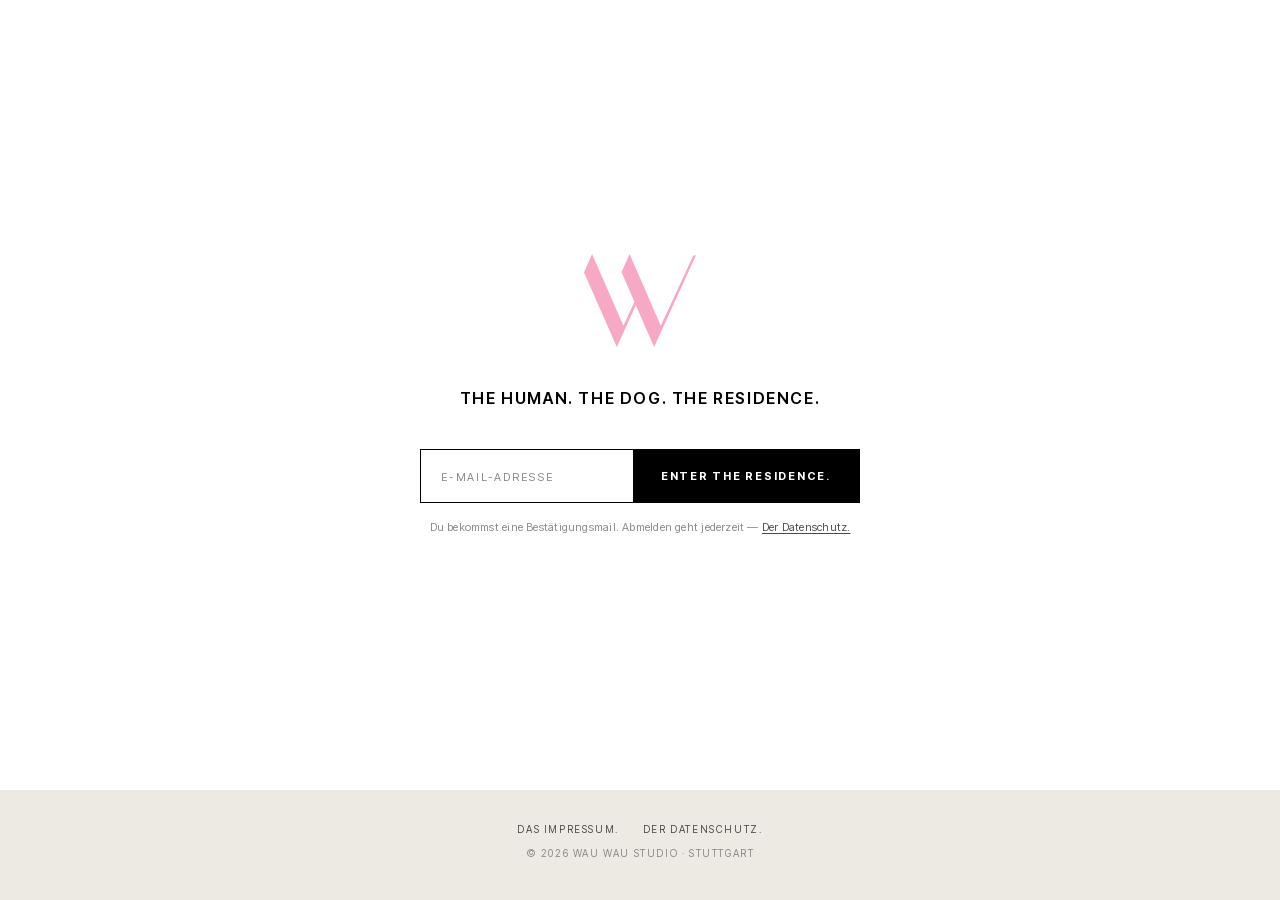
==== commit 87afc7e2: "Landing: The Residence in slogan line and button Co-Authored-By: Claude Fable 5 <noreply@anthropic.c" ====
--- a/index.html
+++ b/index.html
@@ -30,7 +30,7 @@
       </svg>
     </div>
 
-    <h1 class="landing-line">The Human. The Dog. The Resident.</h1>
+    <h1 class="landing-line">The Human. The Dog. The Residence.</h1>
 
     <!-- Brevo (Double-Opt-in, serverseitig aktiv). Der POST geht in ein
          verstecktes iframe, damit die Nutzerin auf unserer Seite bleibt;
@@ -43,7 +43,7 @@
       <input type="email" name="EMAIL" placeholder="E-Mail-Adresse" aria-label="E-Mail-Adresse" required>
       <input type="text" name="email_address_check" value="" style="position:absolute;left:-9999px" tabindex="-1" aria-hidden="true">
       <input type="hidden" name="locale" value="de">
-      <button type="submit">Enter the Resident.</button>
+      <button type="submit">Enter the Residence.</button>
     </form>
     <p class="landing-fineprint">Du bekommst eine Bestätigungsmail. Abmelden geht jederzeit — <a href="landing-datenschutz.html">Der Datenschutz.</a></p>
     <iframe name="brevo-sink" style="display:none" aria-hidden="true" title="Brevo"></iframe>
